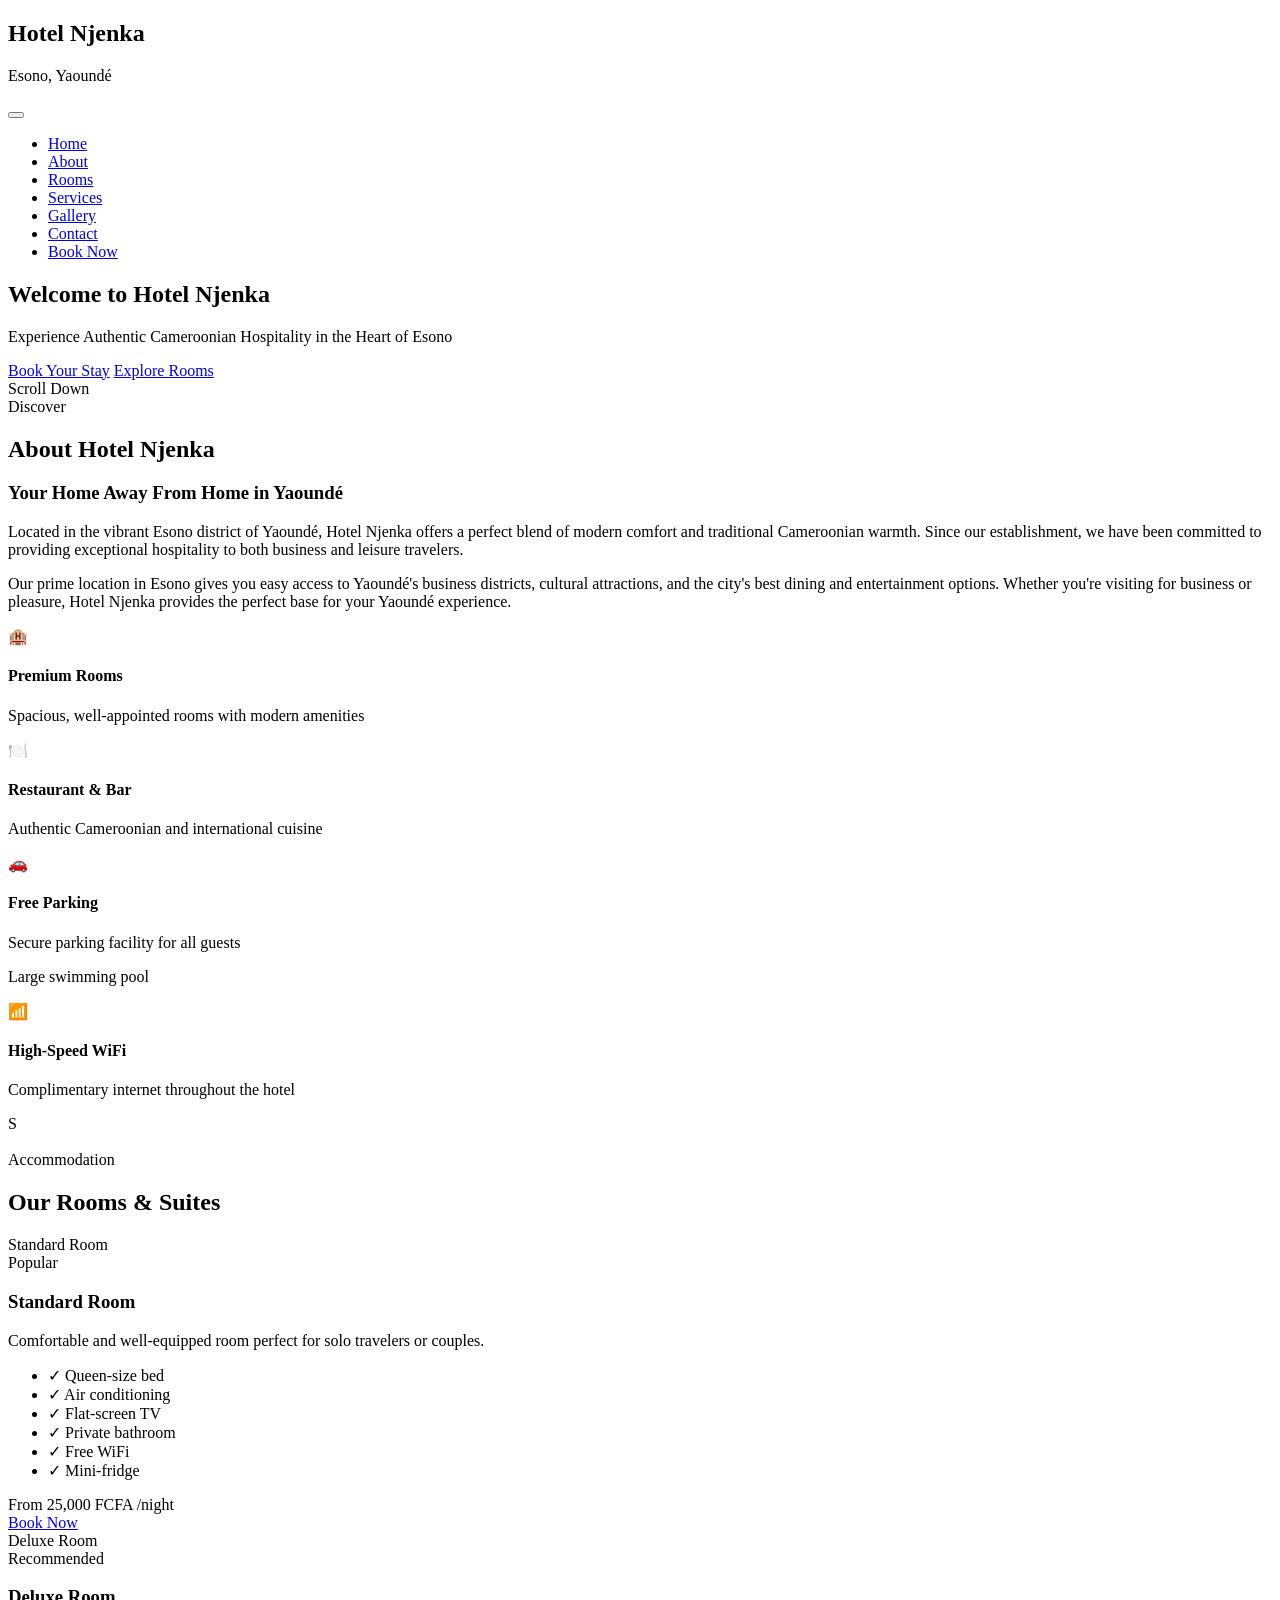
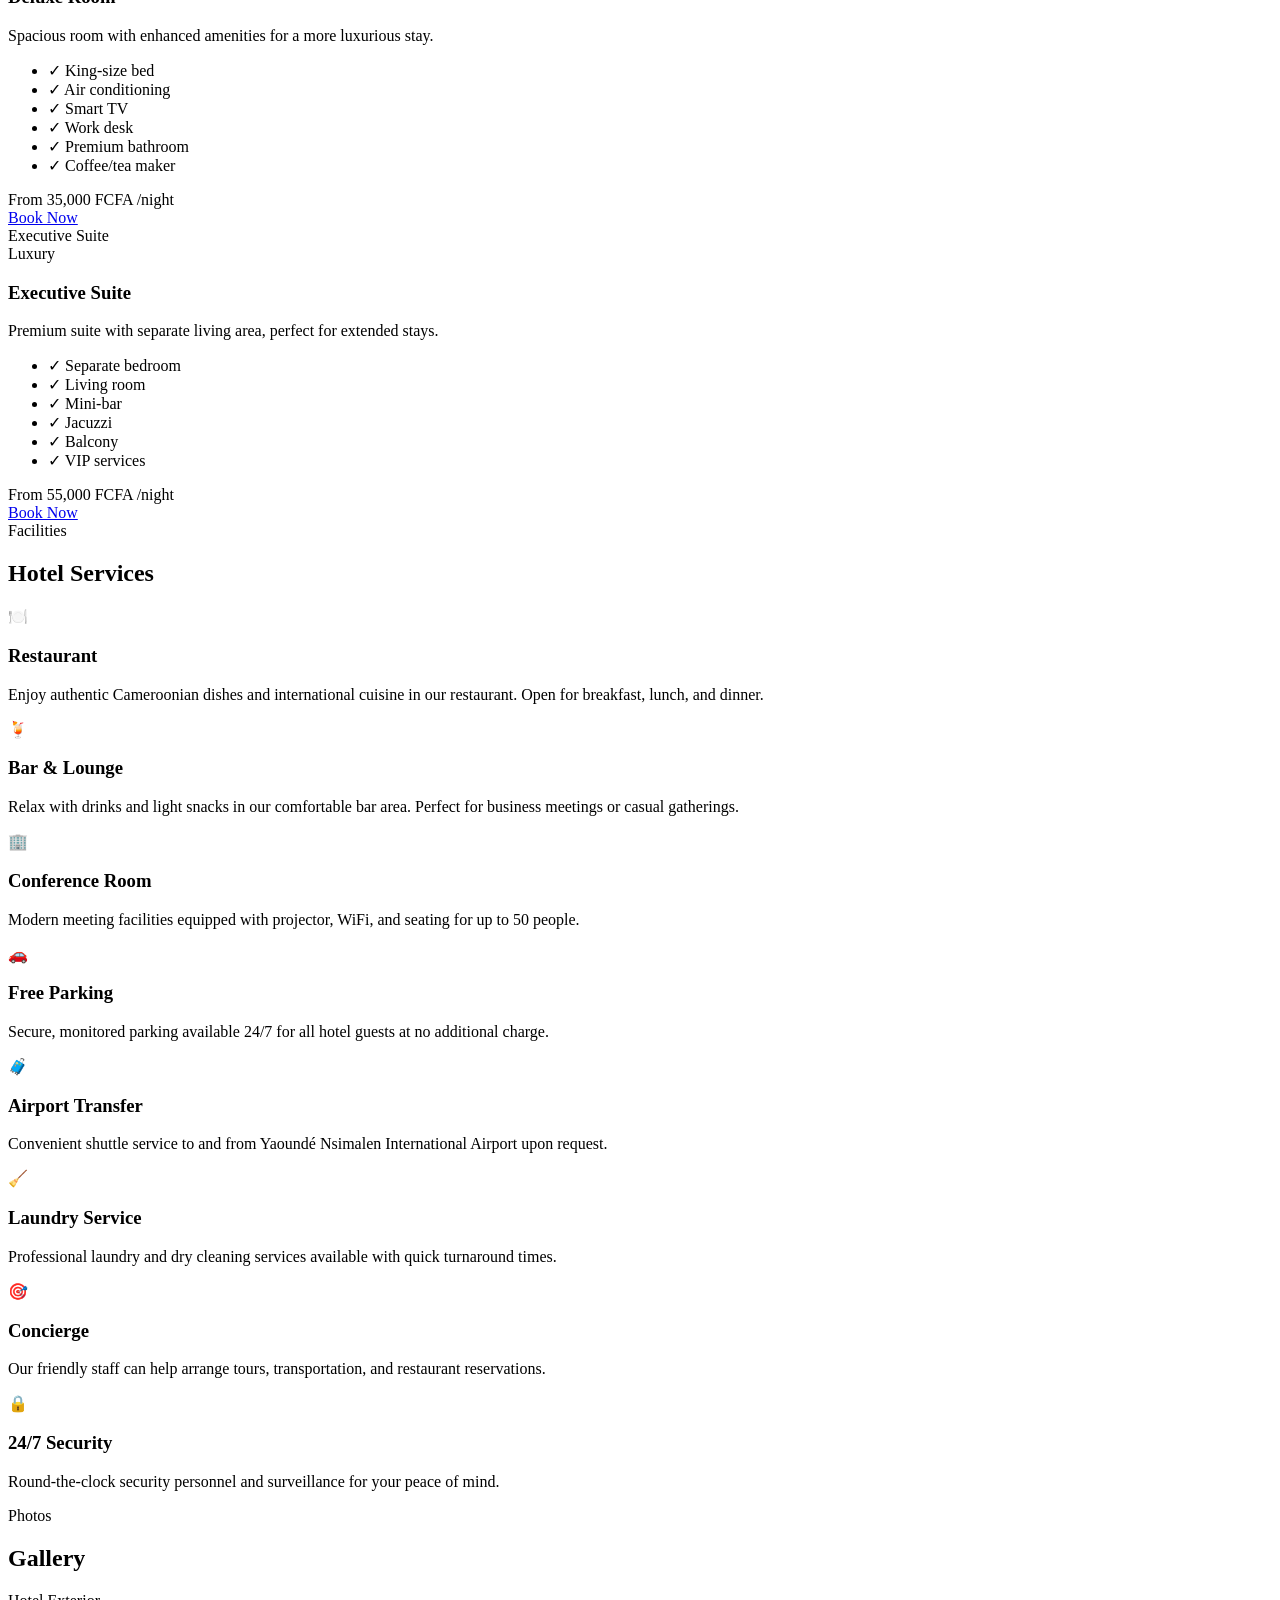
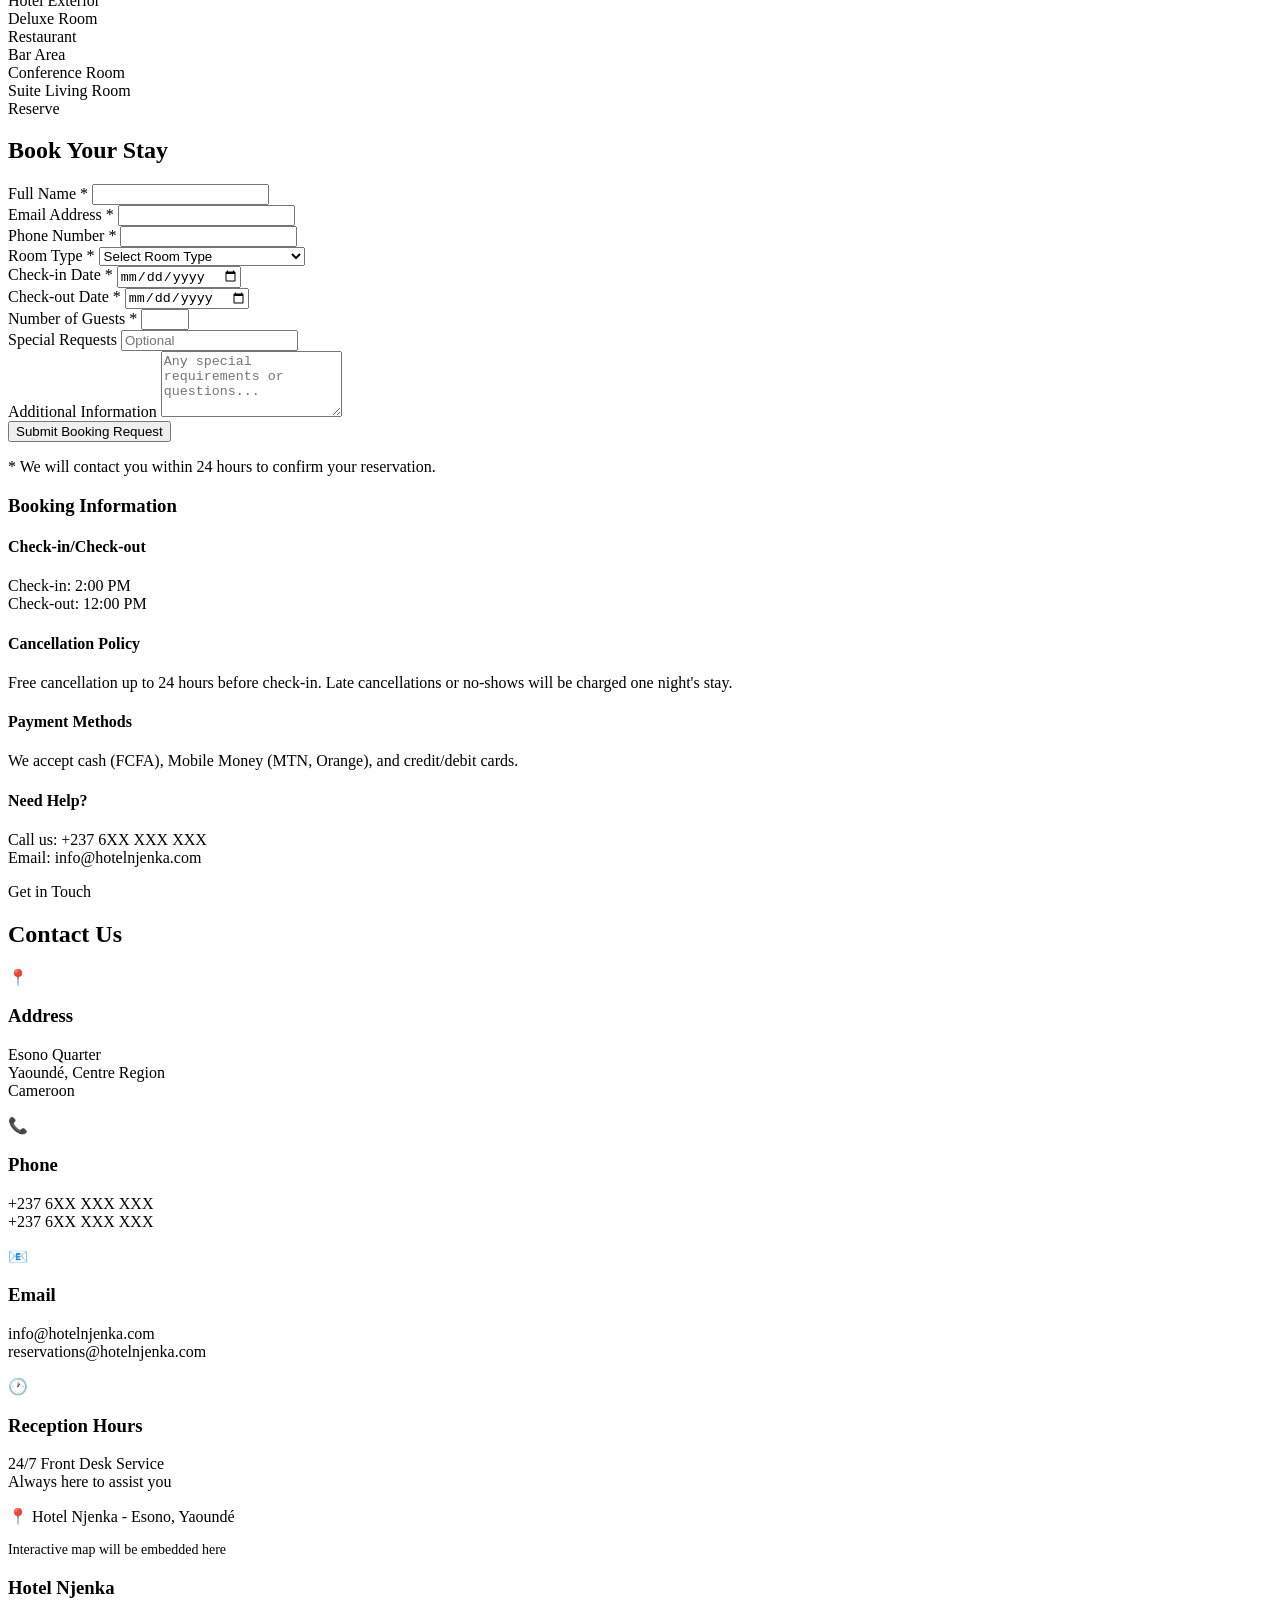
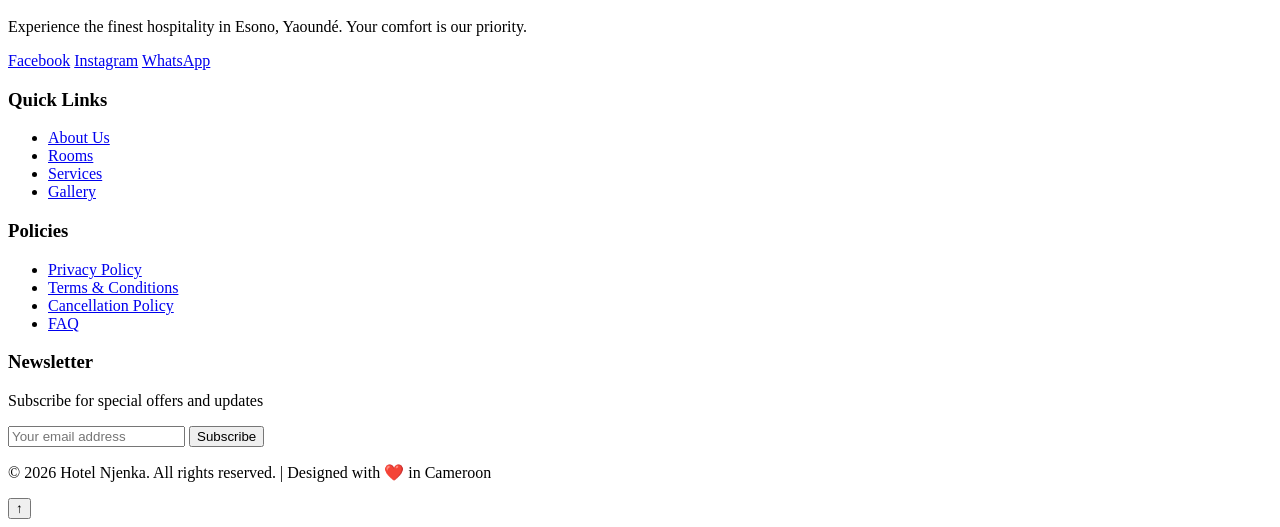
==== semester-project/index.html @ 91e0d19d "Create index.html for Hotel website Added a complete HTML structure for Hotel Njenka's website, incl" ====
<!DOCTYPE html>
<html lang="en">
<head>
    <meta charset="UTF-8">
    <meta name="viewport" content="width=device-width, initial-scale=1.0">
    <meta name="description" content="Hotel Njenka - Premium accommodation in Esono, Yaoundé, Cameroon. Experience comfort, luxury and authentic Cameroonian hospitality.">
    <meta name="keywords" content="Hotel Njenka, Yaoundé hotel, Esono accommodation, Cameroon hotels, luxury hotel Yaoundé">
    <title>Hotel Njenka - Premium Accommodation in Esono, Yaoundé</title>
    <link rel="stylesheet" href="styles.css">
    <link rel="preconnect" href="https://fonts.googleapis.com">
    <link rel="preconnect" href="https://fonts.gstatic.com" crossorigin>
    <link href="https://fonts.googleapis.com/css2?family=Playfair+Display:wght@400;600;700&family=Poppins:wght@300;400;500;600&display=swap" rel="stylesheet">
</head>
<body>
    <!-- Navigation -->
    <nav class="navbar" id="navbar">
        <div class="container nav-container">
            <div class="logo">
                <h1>Hotel Njenka</h1>
                <p class="logo-tagline">Esono, Yaoundé</p>
            </div>
            <button class="mobile-menu-toggle" id="mobileMenuToggle">
                <span></span>
                <span></span>
                <span></span>
            </button>
            <ul class="nav-menu" id="navMenu">
                <li><a href="#home" class="nav-link">Home</a></li>
                <li><a href="#about" class="nav-link">About</a></li>
                <li><a href="#rooms" class="nav-link">Rooms</a></li>
                <li><a href="#services" class="nav-link">Services</a></li>
                <li><a href="#gallery" class="nav-link">Gallery</a></li>
                <li><a href="#contact" class="nav-link">Contact</a></li>
                <li><a href="#book" class="btn-book">Book Now</a></li>
            </ul>
        </div>
    </nav>

    <!-- Hero Section -->
    <section id="home" class="hero">
        <div class="hero-overlay"></div>
        <div class="hero-content">
            <h1 class="hero-title">Welcome to Hotel Njenka</h1>
            <p class="hero-subtitle">Experience Authentic Cameroonian Hospitality in the Heart of Esono</p>
            <div class="hero-buttons">
                <a href="#book" class="btn btn-primary">Book Your Stay</a>
                <a href="#rooms" class="btn btn-secondary">Explore Rooms</a>
            </div>
        </div>
        <div class="scroll-indicator">
            <span>Scroll Down</span>
            <div class="scroll-arrow"></div>
        </div>
    </section>

    <!-- About Section -->
    <section id="about" class="about">
        <div class="container">
            <div class="section-header">
                <span class="section-subtitle">Discover</span>
                <h2 class="section-title">About Hotel Njenka</h2>
                <div class="section-divider"></div>
            </div>
            <div class="about-content">
                <div class="about-text">
                    <h3>Your Home Away From Home in Yaoundé</h3>
                    <p>Located in the vibrant Esono district of Yaoundé, Hotel Njenka offers a perfect blend of modern comfort and traditional Cameroonian warmth. Since our establishment, we have been committed to providing exceptional hospitality to both business and leisure travelers.</p>
                    <p>Our prime location in Esono gives you easy access to Yaoundé's business districts, cultural attractions, and the city's best dining and entertainment options. Whether you're visiting for business or pleasure, Hotel Njenka provides the perfect base for your Yaoundé experience.</p>
                    <div class="about-features">
                        <div class="feature-item">
                            <div class="feature-icon">🏨</div>
                            <h4>Premium Rooms</h4>
                            <p>Spacious, well-appointed rooms with modern amenities</p>
                        </div>
                        <div class="feature-item">
                            <div class="feature-icon">🍽️</div>
                            <h4>Restaurant & Bar</h4>
                            <p>Authentic Cameroonian and international cuisine</p>
                        </div>
                        <div class="feature-item">
                            <div class="feature-icon">🚗</div>
                            <h4>Free Parking</h4>
                            <p>Secure parking facility for all guests</p>
                            <p>Large swimming pool</p>
                        </div>
                        <div class="feature-item">
                            <div class="feature-icon">📶</div>
                            <h4>High-Speed WiFi</h4>
                            <p>Complimentary internet throughout the hotel</p>
                        </div>
                    </div>
                </div>S
                <div class="about-image">
                    <img src="img/WhatsApp Image 2026-03-12 at 15.04.30.jpeg" alt="">
                    <!-- <div class="image-placeholder">
                        <span>Hotel Njenka Building</span>
                    </div> -->
                </div>
            </div>
        </div>
    </section>

    <!-- Rooms Section -->
    <section id="rooms" class="rooms">
        <div class="container">
            <div class="section-header">
                <span class="section-subtitle">Accommodation</span>
                <h2 class="section-title">Our Rooms & Suites</h2>
                <div class="section-divider"></div>
            </div>
            <div class="rooms-grid">
                <!-- Standard Room -->
                <div class="room-card">
                    <div class="room-image">
                        <div class="image-placeholder">Standard Room</div>
                        <span class="room-badge">Popular</span>
                    </div>
                    <div class="room-content">
                        <h3>Standard Room</h3>
                        <p class="room-description">Comfortable and well-equipped room perfect for solo travelers or couples.</p>
                        <ul class="room-amenities">
                            <li>✓ Queen-size bed</li>
                            <li>✓ Air conditioning</li>
                            <li>✓ Flat-screen TV</li>
                            <li>✓ Private bathroom</li>
                            <li>✓ Free WiFi</li>
                            <li>✓ Mini-fridge</li>
                        </ul>
                        <div class="room-footer">
                            <div class="room-price">
                                <span class="price-from">From</span>
                                <span class="price-amount">25,000 FCFA</span>
                                <span class="price-period">/night</span>
                            </div>
                            <a href="#book" class="btn btn-small">Book Now</a>
                        </div>
                    </div>
                </div>

                <!-- Deluxe Room -->
                <div class="room-card">
                    <div class="room-image">
                        <div class="image-placeholder">Deluxe Room</div>
                        <span class="room-badge">Recommended</span>
                    </div>
                    <div class="room-content">
                        <h3>Deluxe Room</h3>
                        <p class="room-description">Spacious room with enhanced amenities for a more luxurious stay.</p>
                        <ul class="room-amenities">
                            <li>✓ King-size bed</li>
                            <li>✓ Air conditioning</li>
                            <li>✓ Smart TV</li>
                            <li>✓ Work desk</li>
                            <li>✓ Premium bathroom</li>
                            <li>✓ Coffee/tea maker</li>
                        </ul>
                        <div class="room-footer">
                            <div class="room-price">
                                <span class="price-from">From</span>
                                <span class="price-amount">35,000 FCFA</span>
                                <span class="price-period">/night</span>
                            </div>
                            <a href="#book" class="btn btn-small">Book Now</a>
                        </div>
                    </div>
                </div>

                <!-- Executive Suite -->
                <div class="room-card">
                    <div class="room-image">
                        <div class="image-placeholder">Executive Suite</div>
                        <span class="room-badge">Luxury</span>
                    </div>
                    <div class="room-content">
                        <h3>Executive Suite</h3>
                        <p class="room-description">Premium suite with separate living area, perfect for extended stays.</p>
                        <ul class="room-amenities">
                            <li>✓ Separate bedroom</li>
                            <li>✓ Living room</li>
                            <li>✓ Mini-bar</li>
                            <li>✓ Jacuzzi</li>
                            <li>✓ Balcony</li>
                            <li>✓ VIP services</li>
                        </ul>
                        <div class="room-footer">
                            <div class="room-price">
                                <span class="price-from">From</span>
                                <span class="price-amount">55,000 FCFA</span>
                                <span class="price-period">/night</span>
                            </div>
                            <a href="#book" class="btn btn-small">Book Now</a>
                        </div>
                    </div>
                </div>
            </div>
        </div>
    </section>

    <!-- Services Section -->
    <section id="services" class="services">
        <div class="container">
            <div class="section-header">
                <span class="section-subtitle">Facilities</span>
                <h2 class="section-title">Hotel Services</h2>
                <div class="section-divider"></div>
            </div>
            <div class="services-grid">
                <div class="service-card">
                    <div class="service-icon">🍽️</div>
                    <h3>Restaurant</h3>
                    <p>Enjoy authentic Cameroonian dishes and international cuisine in our restaurant. Open for breakfast, lunch, and dinner.</p>
                </div>
                <div class="service-card">
                    <div class="service-icon">🍹</div>
                    <h3>Bar & Lounge</h3>
                    <p>Relax with drinks and light snacks in our comfortable bar area. Perfect for business meetings or casual gatherings.</p>
                </div>
                <div class="service-card">
                    <div class="service-icon">🏢</div>
                    <h3>Conference Room</h3>
                    <p>Modern meeting facilities equipped with projector, WiFi, and seating for up to 50 people.</p>
                </div>
                <div class="service-card">
                    <div class="service-icon">🚗</div>
                    <h3>Free Parking</h3>
                    <p>Secure, monitored parking available 24/7 for all hotel guests at no additional charge.</p>
                </div>
                <div class="service-card">
                    <div class="service-icon">🧳</div>
                    <h3>Airport Transfer</h3>
                    <p>Convenient shuttle service to and from Yaoundé Nsimalen International Airport upon request.</p>
                </div>
                <div class="service-card">
                    <div class="service-icon">🧹</div>
                    <h3>Laundry Service</h3>
                    <p>Professional laundry and dry cleaning services available with quick turnaround times.</p>
                </div>
                <div class="service-card">
                    <div class="service-icon">🎯</div>
                    <h3>Concierge</h3>
                    <p>Our friendly staff can help arrange tours, transportation, and restaurant reservations.</p>
                </div>
                <div class="service-card">
                    <div class="service-icon">🔒</div>
                    <h3>24/7 Security</h3>
                    <p>Round-the-clock security personnel and surveillance for your peace of mind.</p>
                </div>
            </div>
        </div>
    </section>

    <!-- Gallery Section -->
    <section id="gallery" class="gallery">
        <div class="container">
            <div class="section-header">
                <span class="section-subtitle">Photos</span>
                <h2 class="section-title">Gallery</h2>
                <div class="section-divider"></div>
            </div>
            <div class="gallery-grid">
                <div class="gallery-item">
                    <div class="image-placeholder">Hotel Exterior</div>
                </div>
                <div class="gallery-item">
                    <div class="image-placeholder">Deluxe Room</div>
                </div>
                <div class="gallery-item">
                    <div class="image-placeholder">Restaurant</div>
                </div>
                <div class="gallery-item">
                    <div class="image-placeholder">Bar Area</div>
                </div>
                <div class="gallery-item">
                    <div class="image-placeholder">Conference Room</div>
                </div>
                <div class="gallery-item">
                    <div class="image-placeholder">Suite Living Room</div>
                </div>
            </div>
        </div>
    </section>

    <!-- Booking Section -->
    <section id="book" class="booking">
        <div class="container">
            <div class="section-header">
                <span class="section-subtitle">Reserve</span>
                <h2 class="section-title">Book Your Stay</h2>
                <div class="section-divider"></div>
            </div>
            <div class="booking-container">
                <form class="booking-form" id="bookingForm">
                    <div class="form-row">
                        <div class="form-group">
                            <label for="fullName">Full Name *</label>
                            <input type="text" id="fullName" name="fullName" required>
                        </div>
                        <div class="form-group">
                            <label for="email">Email Address *</label>
                            <input type="email" id="email" name="email" required>
                        </div>
                    </div>
                    <div class="form-row">
                        <div class="form-group">
                            <label for="phone">Phone Number *</label>
                            <input type="tel" id="phone" name="phone" required>
                        </div>
                        <div class="form-group">
                            <label for="roomType">Room Type *</label>
                            <select id="roomType" name="roomType" required>
                                <option value="">Select Room Type</option>
                                <option value="standard">Standard Room - 25,000 FCFA</option>
                                <option value="deluxe">Deluxe Room - 35,000 FCFA</option>
                                <option value="suite">Executive Suite - 55,000 FCFA</option>
                            </select>
                        </div>
                    </div>
                    <div class="form-row">
                        <div class="form-group">
                            <label for="checkIn">Check-in Date *</label>
                            <input type="date" id="checkIn" name="checkIn" required>
                        </div>
                        <div class="form-group">
                            <label for="checkOut">Check-out Date *</label>
                            <input type="date" id="checkOut" name="checkOut" required>
                        </div>
                    </div>
                    <div class="form-row">
                        <div class="form-group">
                            <label for="guests">Number of Guests *</label>
                            <input type="number" id="guests" name="guests" min="1" max="10" required>
                        </div>
                        <div class="form-group">
                            <label for="specialRequests">Special Requests</label>
                            <input type="text" id="specialRequests" name="specialRequests" placeholder="Optional">
                        </div>
                    </div>
                    <div class="form-group full-width">
                        <label for="message">Additional Information</label>
                        <textarea id="message" name="message" rows="4" placeholder="Any special requirements or questions..."></textarea>
                    </div>
                    <button type="submit" class="btn btn-primary btn-large">Submit Booking Request</button>
                    <p class="form-note">* We will contact you within 24 hours to confirm your reservation.</p>
                </form>
                <div class="booking-info">
                    <h3>Booking Information</h3>
                    <div class="info-item">
                        <h4>Check-in/Check-out</h4>
                        <p>Check-in: 2:00 PM<br>Check-out: 12:00 PM</p>
                    </div>
                    <div class="info-item">
                        <h4>Cancellation Policy</h4>
                        <p>Free cancellation up to 24 hours before check-in. Late cancellations or no-shows will be charged one night's stay.</p>
                    </div>
                    <div class="info-item">
                        <h4>Payment Methods</h4>
                        <p>We accept cash (FCFA), Mobile Money (MTN, Orange), and credit/debit cards.</p>
                    </div>
                    <div class="info-item">
                        <h4>Need Help?</h4>
                        <p>Call us: +237 6XX XXX XXX<br>Email: info@hotelnjenka.com</p>
                    </div>
                </div>
            </div>
        </div>
    </section>

    <!-- Contact Section -->
    <section id="contact" class="contact">
        <div class="container">
            <div class="section-header">
                <span class="section-subtitle">Get in Touch</span>
                <h2 class="section-title">Contact Us</h2>
                <div class="section-divider"></div>
            </div>
            <div class="contact-content">
                <div class="contact-info">
                    <div class="contact-item">
                        <div class="contact-icon">📍</div>
                        <h3>Address</h3>
                        <p>Esono Quarter<br>Yaoundé, Centre Region<br>Cameroon</p>
                    </div>
                    <div class="contact-item">
                        <div class="contact-icon">📞</div>
                        <h3>Phone</h3>
                        <p>+237 6XX XXX XXX<br>+237 6XX XXX XXX</p>
                    </div>
                    <div class="contact-item">
                        <div class="contact-icon">📧</div>
                        <h3>Email</h3>
                        <p>info@hotelnjenka.com<br>reservations@hotelnjenka.com</p>
                    </div>
                    <div class="contact-item">
                        <div class="contact-icon">🕐</div>
                        <h3>Reception Hours</h3>
                        <p>24/7 Front Desk Service<br>Always here to assist you</p>
                    </div>
                </div>
                <div class="contact-map">
                    <div class="map-placeholder">
                        <p>📍 Hotel Njenka - Esono, Yaoundé</p>
                        <p style="font-size: 14px; margin-top: 10px;">Interactive map will be embedded here</p>
                    </div>
                </div>
            </div>
        </div>
    </section>

    <!-- Footer -->
    <footer class="footer">
        <div class="container">
            <div class="footer-content">
                <div class="footer-section">
                    <h3>Hotel Njenka</h3>
                    <p>Experience the finest hospitality in Esono, Yaoundé. Your comfort is our priority.</p>
                    <div class="social-links">
                        <a href="#" class="social-link">Facebook</a>
                        <a href="#" class="social-link">Instagram</a>
                        <a href="#" class="social-link">WhatsApp</a>
                    </div>
                </div>
                <div class="footer-section">
                    <h3>Quick Links</h3>
                    <ul class="footer-links">
                        <li><a href="#about">About Us</a></li>
                        <li><a href="#rooms">Rooms</a></li>
                        <li><a href="#services">Services</a></li>
                        <li><a href="#gallery">Gallery</a></li>
                    </ul>
                </div>
                <div class="footer-section">
                    <h3>Policies</h3>
                    <ul class="footer-links">
                        <li><a href="#">Privacy Policy</a></li>
                        <li><a href="#">Terms & Conditions</a></li>
                        <li><a href="#">Cancellation Policy</a></li>
                        <li><a href="#">FAQ</a></li>
                    </ul>
                </div>
                <div class="footer-section">
                    <h3>Newsletter</h3>
                    <p>Subscribe for special offers and updates</p>
                    <form class="newsletter-form">
                        <input type="email" placeholder="Your email address" required>
                        <button type="submit" class="btn btn-small">Subscribe</button>
                    </form>
                </div>
            </div>
            <div class="footer-bottom">
                <p>&copy; 2026 Hotel Njenka. All rights reserved. | Designed with ❤️ in Cameroon</p>
            </div>
        </div>
    </footer>

    <!-- Scroll to Top Button -->
    <button class="scroll-top" id="scrollTop">↑</button>

    <script src="script.js"></script>
</body>
</html>
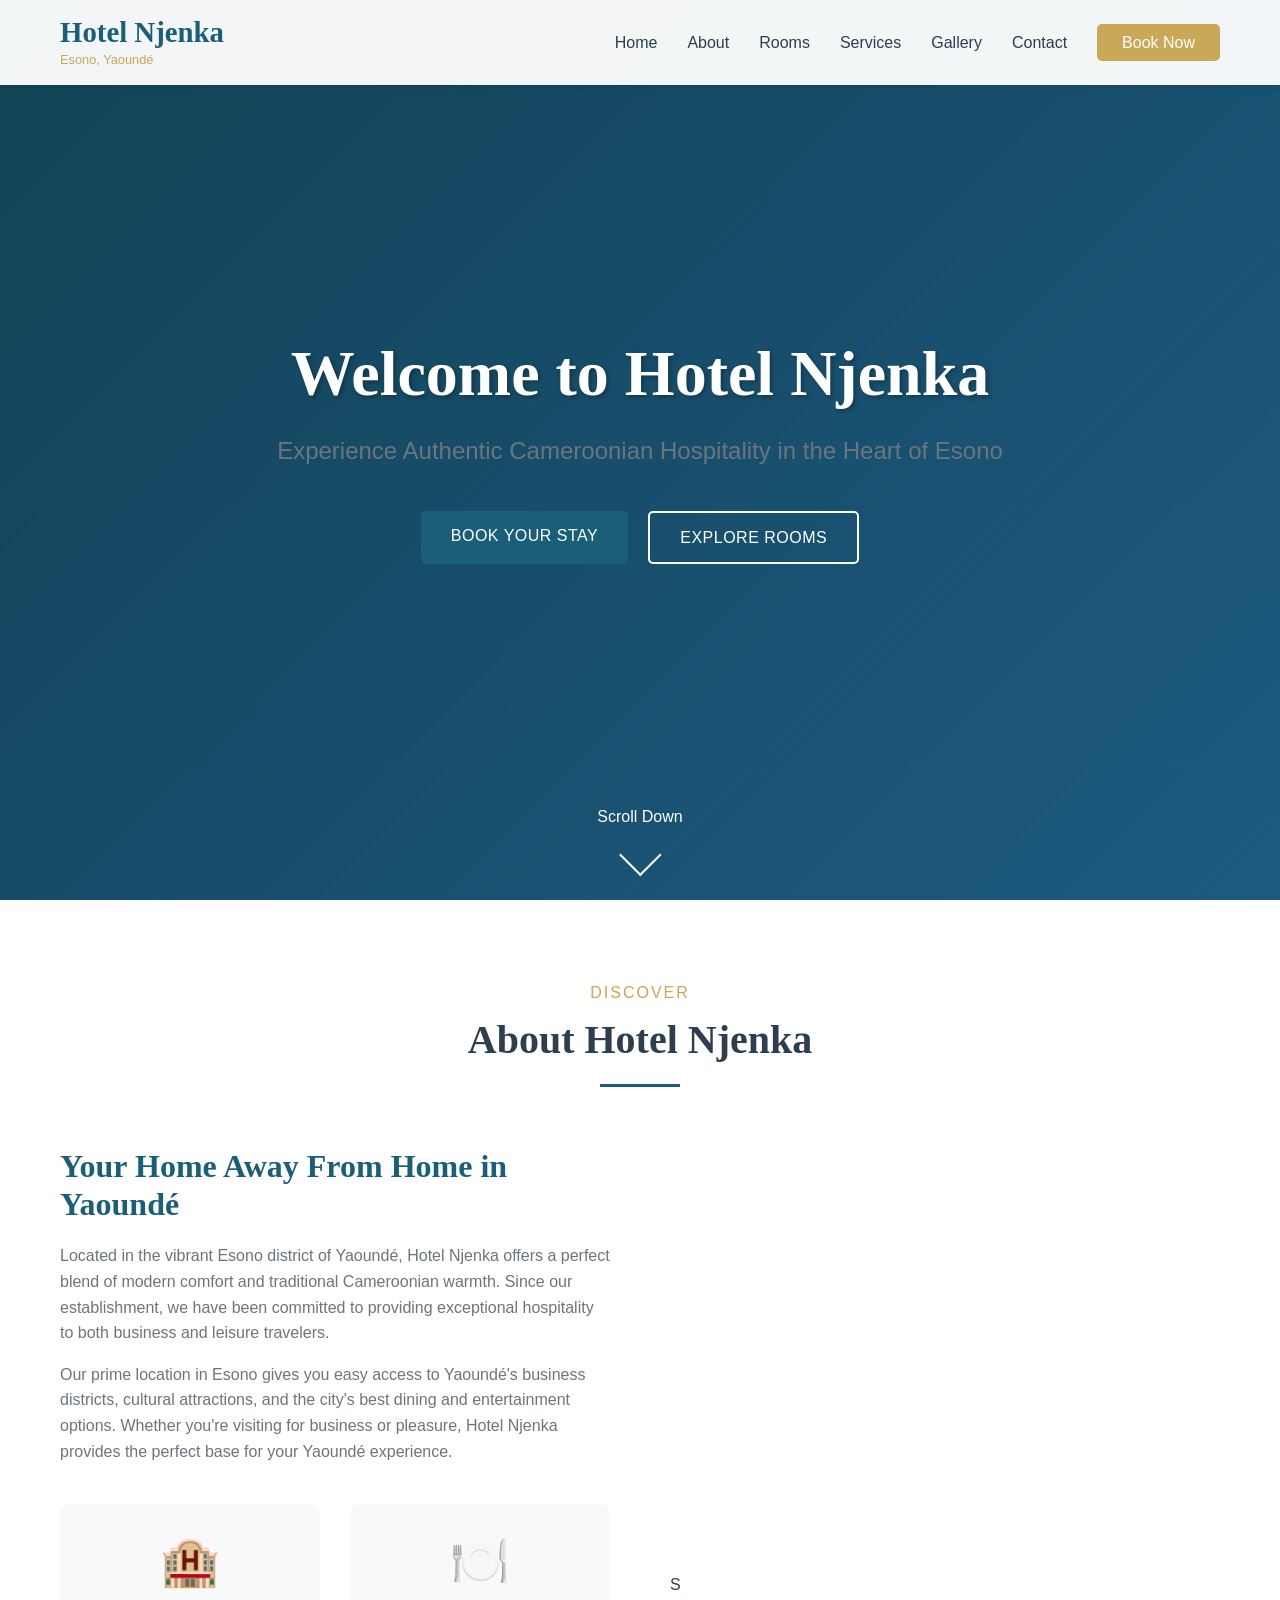
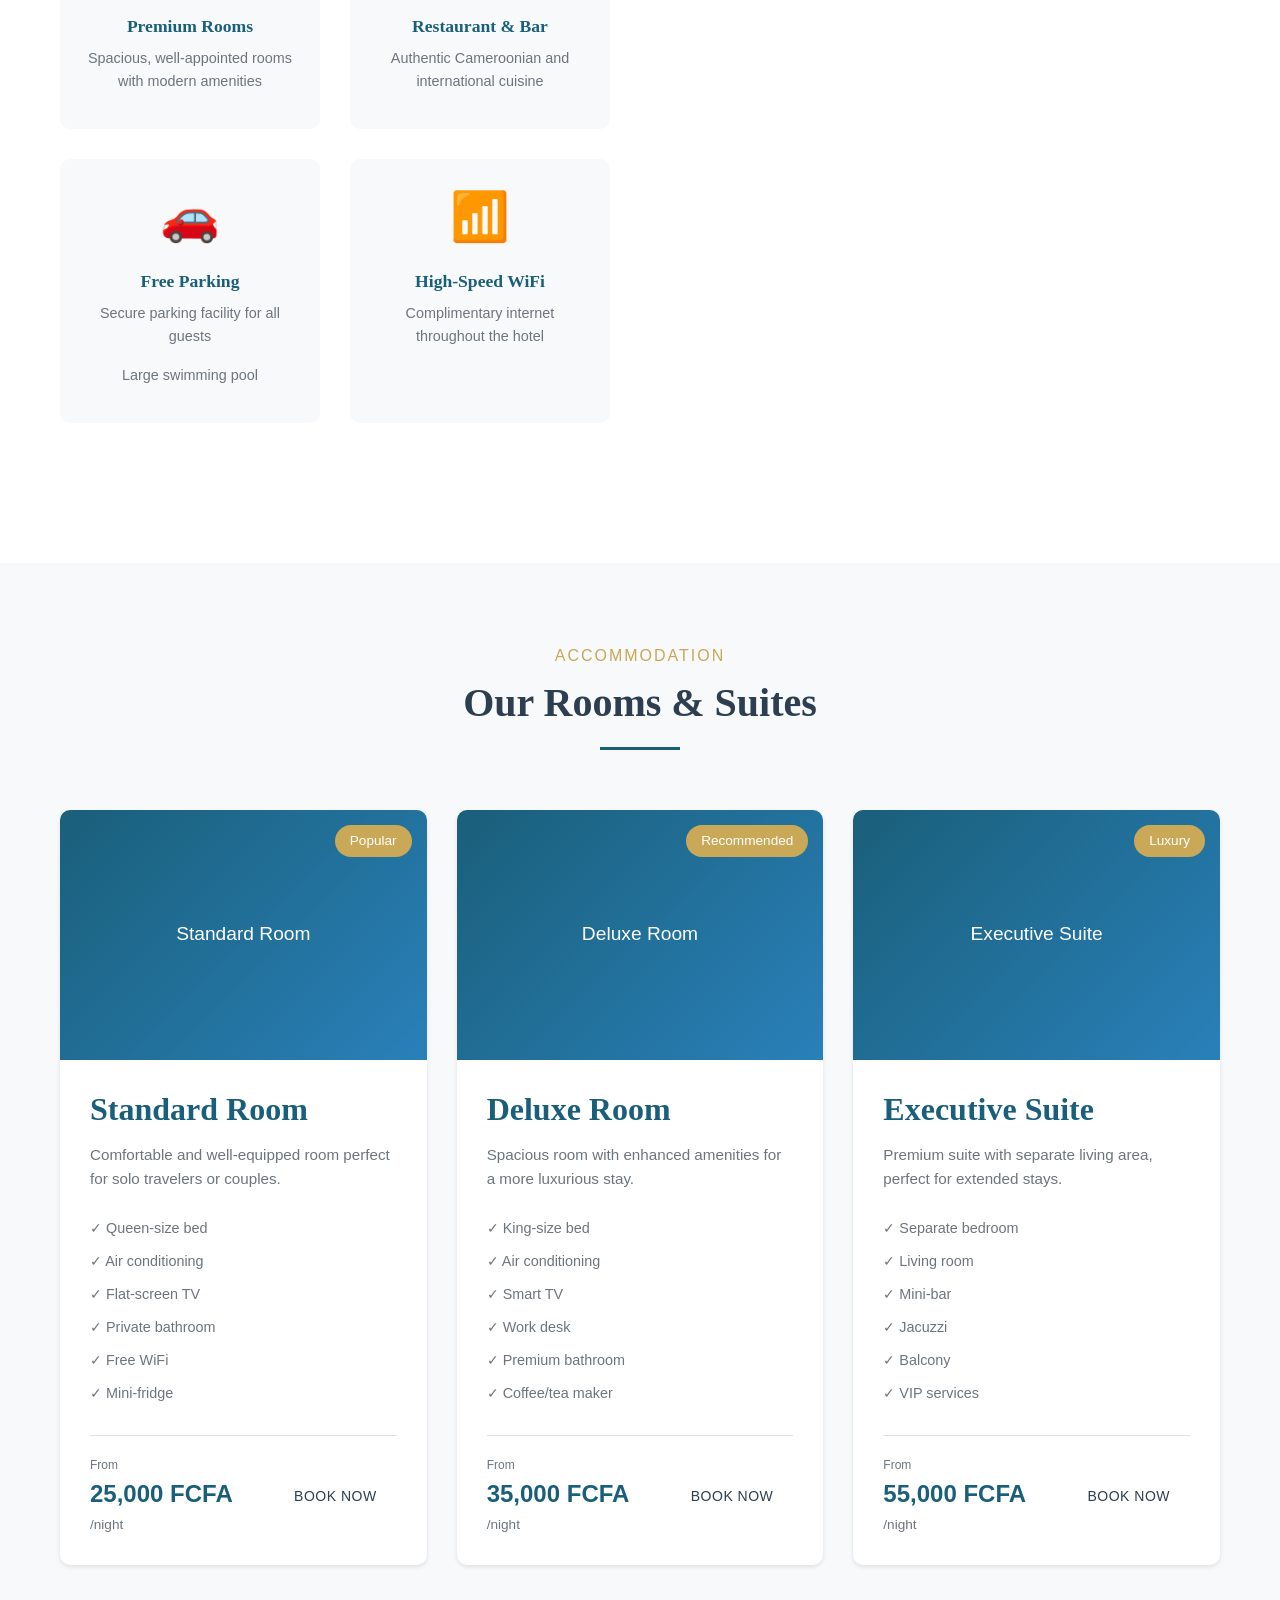
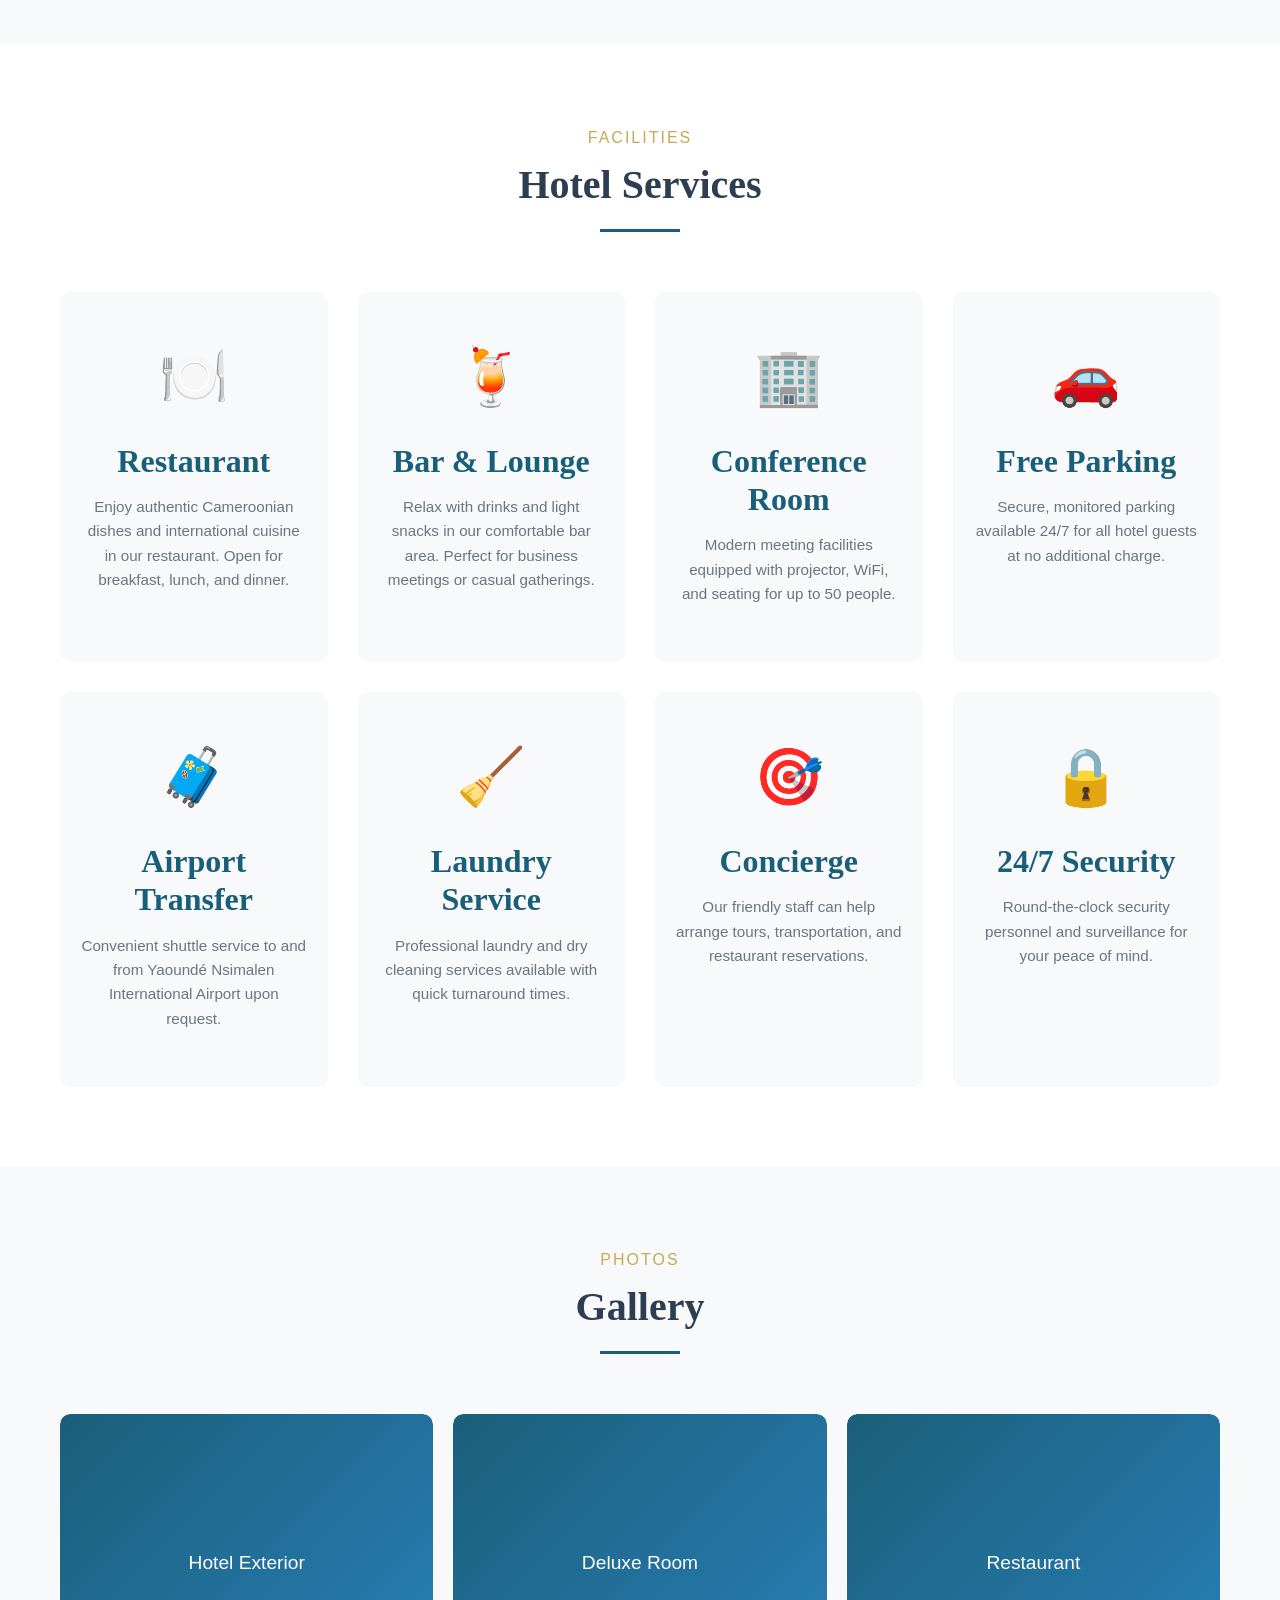
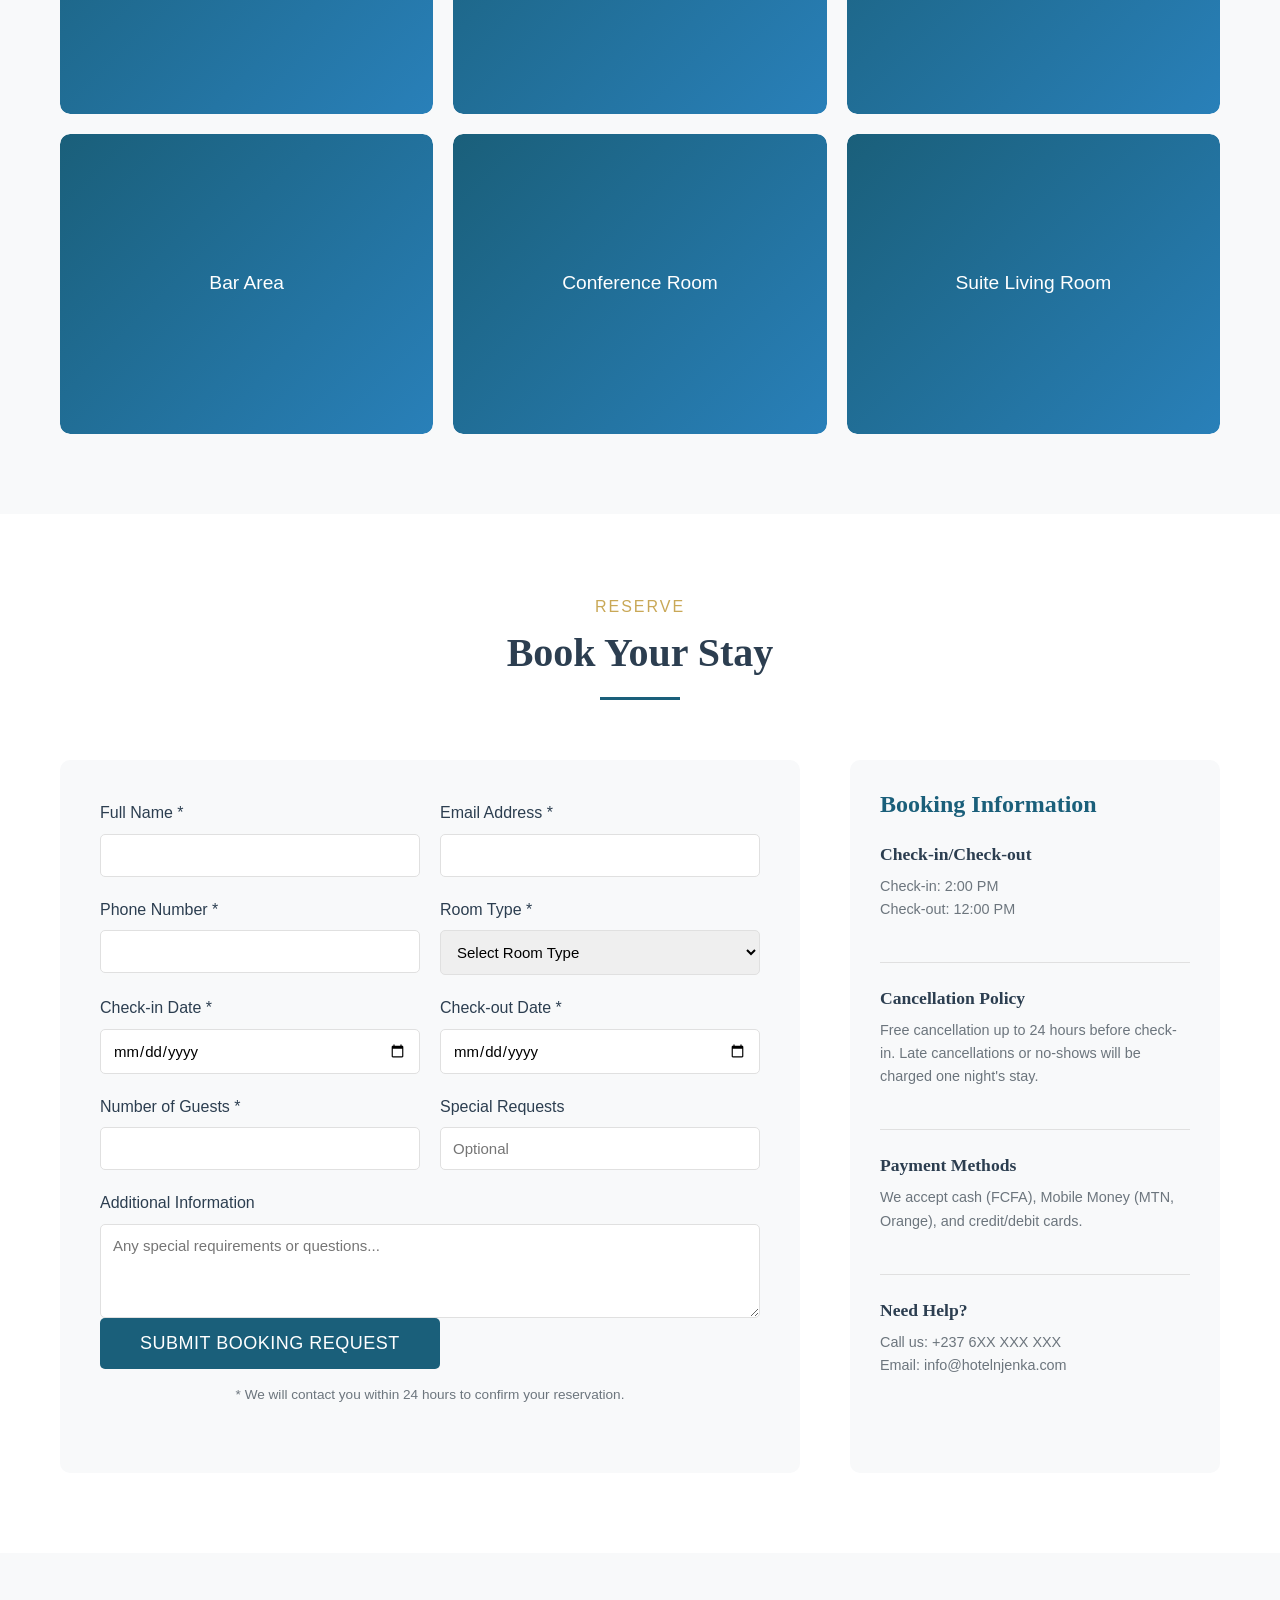
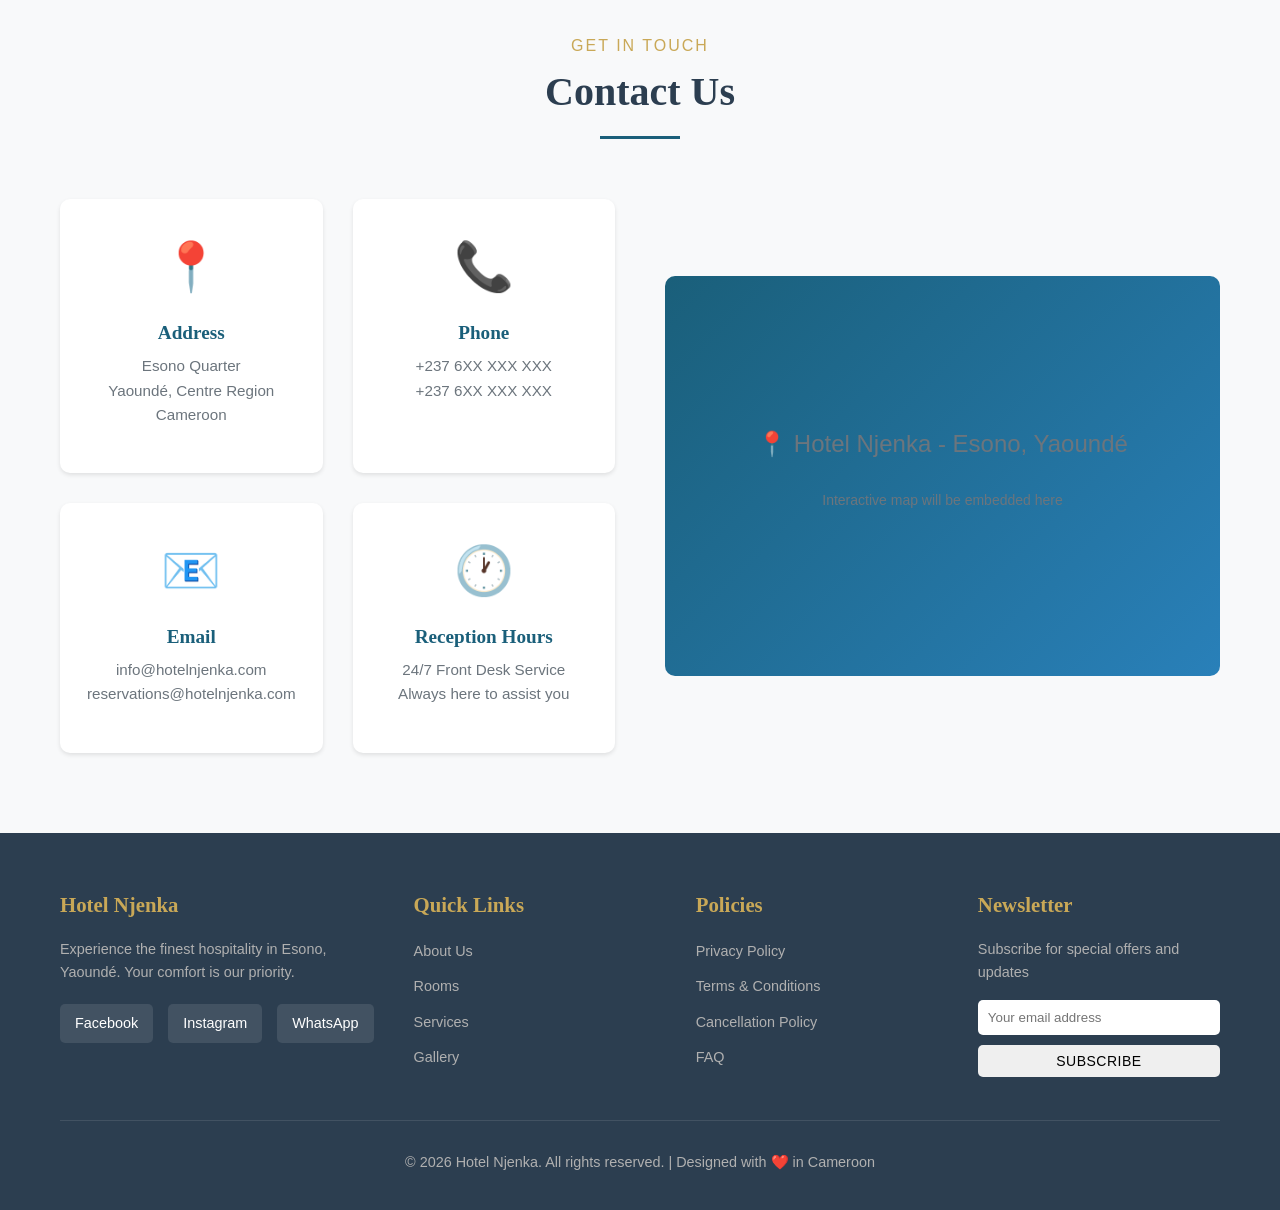
==== commit 051e5653: "Add files via upload" ====
--- a/semester-project/index.html
+++ b/semester-project/index.html
@@ -457,4 +457,4 @@
 
     <script src="script.js"></script>
 </body>
-</html>
+</html>
--- a/semester-project/styles.css
+++ b/semester-project/styles.css
@@ -0,0 +1,1042 @@
+/* ===================================
+   HOTEL NJENKA - CORRECTED STYLESHEET
+   Premium Hotel Website Design
+   =================================== */
+
+/* === ROOT VARIABLES === */
+:root {
+    --primary-color: #1a5f7a;
+    --secondary-color: #c9a857;
+    --accent-color: #d4af37;
+    --text-dark: #2c3e50;
+    --text-light: #6c757d;
+    --bg-light: #f8f9fa;
+    --bg-white: #ffffff;
+    --border-color: #e0e0e0;
+    --success-color: #28a745;
+    --danger-color: #dc3545;
+    
+    --font-heading: 'Playfair Display', serif;
+    --font-body: 'Poppins', sans-serif;
+    
+    --shadow-sm: 0 2px 4px rgba(0,0,0,0.1);
+    --shadow-md: 0 4px 6px rgba(0,0,0,0.1);
+    --shadow-lg: 0 10px 15px rgba(0,0,0,0.1);
+    --shadow-xl: 0 20px 25px rgba(0,0,0,0.15);
+    
+    --transition: all 0.3s ease;
+}
+
+/* === RESET & BASE STYLES === */
+* {
+    margin: 0;
+    padding: 0;
+    box-sizing: border-box;
+}
+
+html {
+    scroll-behavior: smooth;
+}
+
+body {
+    font-family: var(--font-body);
+    font-size: 16px;
+    line-height: 1.6;
+    color: var(--text-dark);
+    background-color: var(--bg-white);
+    overflow-x: hidden;
+}
+
+.container {
+    max-width: 1200px;
+    margin: 0 auto;
+    padding: 0 20px;
+}
+
+/* === TYPOGRAPHY === */
+h1, h2, h3, h4, h5, h6 {
+    font-family: var(--font-heading);
+    font-weight: 600;
+    line-height: 1.2;
+    margin-bottom: 1rem;
+}
+
+h1 { font-size: 3rem; }
+h2 { font-size: 2.5rem; }
+h3 { font-size: 2rem; }
+h4 { font-size: 1.5rem; }
+h5 { font-size: 1.25rem; }
+h6 { font-size: 1rem; }
+
+p {
+    margin-bottom: 1rem;
+    color: var(--text-light);
+}
+
+a {
+    text-decoration: none;
+    color: inherit;
+    transition: var(--transition);
+}
+
+ul {
+    list-style: none;
+}
+
+/* === IMAGE BASE STYLES === */
+img {
+    max-width: 100%;
+    height: auto;
+    display: block;
+}
+
+/* Smooth loading for images */
+img:not([src]) {
+    visibility: hidden;
+}
+
+/* === BUTTONS === */
+.btn {
+    display: inline-block;
+    padding: 12px 30px;
+    font-family: var(--font-body);
+    font-size: 16px;
+    font-weight: 500;
+    text-align: center;
+    border: none;
+    border-radius: 5px;
+    cursor: pointer;
+    transition: var(--transition);
+    text-transform: uppercase;
+    letter-spacing: 0.5px;
+}
+
+.btn-primary {
+    background-color: var(--primary-color);
+    color: white;
+}
+
+.btn-primary:hover {
+    background-color: #144859;
+    transform: translateY(-2px);
+    box-shadow: var(--shadow-md);
+}
+
+.btn-secondary {
+    background-color: transparent;
+    color: white;
+    border: 2px solid white;
+}
+
+.btn-secondary:hover {
+    background-color: white;
+    color: var(--primary-color);
+}
+
+.btn-small {
+    padding: 8px 20px;
+    font-size: 14px;
+}
+
+.btn-large {
+    padding: 15px 40px;
+    font-size: 18px;
+}
+
+.btn-book {
+    background-color: var(--secondary-color);
+    color: white;
+    padding: 10px 25px;
+    border-radius: 5px;
+    font-weight: 500;
+}
+
+.btn-book:hover {
+    background-color: var(--accent-color);
+}
+
+/* === NAVIGATION === */
+.navbar {
+    position: fixed;
+    top: 0;
+    left: 0;
+    width: 100%;
+    background-color: rgba(255, 255, 255, 0.95);
+    box-shadow: var(--shadow-sm);
+    z-index: 1000;
+    transition: var(--transition);
+}
+
+.navbar.scrolled {
+    background-color: white;
+    box-shadow: var(--shadow-md);
+}
+
+.nav-container {
+    display: flex;
+    justify-content: space-between;
+    align-items: center;
+    padding: 15px 20px;
+}
+
+.logo h1 {
+    font-family: var(--font-heading);
+    font-size: 1.8rem;
+    color: var(--primary-color);
+    margin: 0;
+}
+
+.logo-tagline {
+    font-size: 0.8rem;
+    color: var(--secondary-color);
+    margin: 0;
+}
+
+/* Logo image styling (if you add logo image) */
+.logo-img {
+    height: 50px;
+    width: auto;
+}
+
+.nav-menu {
+    display: flex;
+    align-items: center;
+    gap: 30px;
+}
+
+.nav-link {
+    color: var(--text-dark);
+    font-weight: 500;
+    position: relative;
+}
+
+.nav-link::after {
+    content: '';
+    position: absolute;
+    bottom: -5px;
+    left: 0;
+    width: 0;
+    height: 2px;
+    background-color: var(--primary-color);
+    transition: var(--transition);
+}
+
+.nav-link:hover::after {
+    width: 100%;
+}
+
+.mobile-menu-toggle {
+    display: none;
+    flex-direction: column;
+    gap: 5px;
+    background: none;
+    border: none;
+    cursor: pointer;
+}
+
+.mobile-menu-toggle span {
+    width: 25px;
+    height: 3px;
+    background-color: var(--primary-color);
+    transition: var(--transition);
+}
+
+/* === HERO SECTION === */
+.hero {
+    height: 100vh;
+    /* Option 1: Use gradient (current) */
+    background: linear-gradient(135deg, var(--primary-color) 0%, #2980b9 100%);
+    
+    /* Option 2: Use image (uncomment when you have hero-background.jpg)
+    background-image: url('images/hero-background.jpg');
+    background-size: cover;
+    background-position: center;
+    background-attachment: fixed;
+    */
+    
+    position: relative;
+    display: flex;
+    align-items: center;
+    justify-content: center;
+    text-align: center;
+    overflow: hidden;
+}
+
+.hero-overlay {
+    position: absolute;
+    top: 0;
+    left: 0;
+    width: 100%;
+    height: 100%;
+    background: rgba(0, 0, 0, 0.3);
+}
+
+.hero-content {
+    position: relative;
+    z-index: 2;
+    color: white;
+    max-width: 800px;
+    padding: 20px;
+    animation: fadeInUp 1s ease;
+}
+
+.hero-title {
+    font-size: 4rem;
+    margin-bottom: 20px;
+    text-shadow: 2px 2px 4px rgba(0,0,0,0.3);
+}
+
+.hero-subtitle {
+    font-size: 1.5rem;
+    margin-bottom: 40px;
+    font-weight: 300;
+}
+
+.hero-buttons {
+    display: flex;
+    gap: 20px;
+    justify-content: center;
+    flex-wrap: wrap;
+}
+
+.scroll-indicator {
+    position: absolute;
+    bottom: 30px;
+    left: 50%;
+    transform: translateX(-50%);
+    color: white;
+    text-align: center;
+    animation: bounce 2s infinite;
+}
+
+.scroll-arrow {
+    width: 30px;
+    height: 30px;
+    border-left: 2px solid white;
+    border-bottom: 2px solid white;
+    transform: rotate(-45deg);
+    margin: 10px auto 0;
+}
+
+@keyframes fadeInUp {
+    from {
+        opacity: 0;
+        transform: translateY(30px);
+    }
+    to {
+        opacity: 1;
+        transform: translateY(0);
+    }
+}
+
+@keyframes bounce {
+    0%, 20%, 50%, 80%, 100% {
+        transform: translateX(-50%) translateY(0);
+    }
+    40% {
+        transform: translateX(-50%) translateY(-10px);
+    }
+    60% {
+        transform: translateX(-50%) translateY(-5px);
+    }
+}
+
+/* === SECTION STYLES === */
+section {
+    padding: 80px 0;
+}
+
+.section-header {
+    text-align: center;
+    margin-bottom: 60px;
+}
+
+.section-subtitle {
+    display: block;
+    color: var(--secondary-color);
+    font-size: 1rem;
+    text-transform: uppercase;
+    letter-spacing: 2px;
+    margin-bottom: 10px;
+}
+
+.section-title {
+    font-size: 2.5rem;
+    color: var(--text-dark);
+    margin-bottom: 20px;
+}
+
+.section-divider {
+    width: 80px;
+    height: 3px;
+    background-color: var(--primary-color);
+    margin: 0 auto;
+}
+
+/* === ABOUT SECTION === */
+.about {
+    background-color: var(--bg-white);
+}
+
+.about-content {
+    display: grid;
+    grid-template-columns: 1fr 1fr;
+    gap: 60px;
+    align-items: center;
+}
+
+.about-text h3 {
+    color: var(--primary-color);
+    margin-bottom: 20px;
+}
+
+.about-features {
+    display: grid;
+    grid-template-columns: repeat(2, 1fr);
+    gap: 30px;
+    margin-top: 40px;
+}
+
+.feature-item {
+    text-align: center;
+    padding: 20px;
+    background-color: var(--bg-light);
+    border-radius: 10px;
+    transition: var(--transition);
+}
+
+.feature-item:hover {
+    transform: translateY(-5px);
+    box-shadow: var(--shadow-md);
+}
+
+.feature-icon {
+    font-size: 3rem;
+    margin-bottom: 15px;
+}
+
+.feature-item h4 {
+    color: var(--primary-color);
+    font-size: 1.1rem;
+    margin-bottom: 10px;
+}
+
+.feature-item p {
+    font-size: 0.9rem;
+}
+
+.about-image {
+    display: flex;
+    align-items: center;
+    justify-content: center;
+}
+
+/* About section image styling (when you add real images) */
+.about-image img {
+    width: 100%;
+    border-radius: 10px;
+    box-shadow: 0 10px 25px rgba(0,0,0,0.15);
+    max-height: 500px;
+    object-fit: cover;
+}
+
+/* === IMAGE PLACEHOLDER (Temporary) === */
+.image-placeholder {
+    background: linear-gradient(135deg, var(--primary-color) 0%, #2980b9 100%);
+    color: white;
+    display: flex;
+    align-items: center;
+    justify-content: center;
+    font-size: 1.2rem;
+    font-weight: 500;
+    text-align: center;
+    padding: 20px;
+    border-radius: 10px;
+    min-height: 400px;
+    width: 100%;
+}
+
+/* === ROOMS SECTION === */
+.rooms {
+    background-color: var(--bg-light);
+}
+
+.rooms-grid {
+    display: grid;
+    grid-template-columns: repeat(auto-fit, minmax(320px, 1fr));
+    gap: 30px;
+}
+
+.room-card {
+    background-color: white;
+    border-radius: 10px;
+    overflow: hidden;
+    box-shadow: var(--shadow-sm);
+    transition: var(--transition);
+}
+
+.room-card:hover {
+    transform: translateY(-10px);
+    box-shadow: var(--shadow-xl);
+}
+
+.room-image {
+    position: relative;
+    height: 250px;
+    overflow: hidden;
+}
+
+/* Styling for real images in room cards */
+.room-image img {
+    width: 100%;
+    height: 100%;
+    object-fit: cover;
+    transition: transform 0.3s ease;
+}
+
+.room-card:hover .room-image img {
+    transform: scale(1.1);
+}
+
+/* Placeholder styling (remove when using real images) */
+.room-image .image-placeholder {
+    height: 100%;
+    min-height: auto;
+    border-radius: 0;
+}
+
+.room-badge {
+    position: absolute;
+    top: 15px;
+    right: 15px;
+    background-color: var(--secondary-color);
+    color: white;
+    padding: 5px 15px;
+    border-radius: 20px;
+    font-size: 0.85rem;
+    font-weight: 500;
+    z-index: 2;
+}
+
+.room-content {
+    padding: 30px;
+}
+
+.room-content h3 {
+    color: var(--primary-color);
+    margin-bottom: 15px;
+}
+
+.room-description {
+    font-size: 0.95rem;
+    margin-bottom: 20px;
+}
+
+.room-amenities {
+    margin-bottom: 25px;
+}
+
+.room-amenities li {
+    padding: 5px 0;
+    font-size: 0.9rem;
+    color: var(--text-light);
+}
+
+.room-footer {
+    display: flex;
+    justify-content: space-between;
+    align-items: center;
+    padding-top: 20px;
+    border-top: 1px solid var(--border-color);
+}
+
+.room-price {
+    display: flex;
+    flex-direction: column;
+}
+
+.price-from {
+    font-size: 0.75rem;
+    color: var(--text-light);
+}
+
+.price-amount {
+    font-size: 1.5rem;
+    font-weight: 700;
+    color: var(--primary-color);
+}
+
+.price-period {
+    font-size: 0.85rem;
+    color: var(--text-light);
+}
+
+/* === SERVICES SECTION === */
+.services {
+    background-color: var(--bg-white);
+}
+
+.services-grid {
+    display: grid;
+    grid-template-columns: repeat(auto-fit, minmax(250px, 1fr));
+    gap: 30px;
+}
+
+.service-card {
+    text-align: center;
+    padding: 40px 20px;
+    background-color: var(--bg-light);
+    border-radius: 10px;
+    transition: var(--transition);
+}
+
+.service-card:hover {
+    background-color: var(--primary-color);
+    color: white;
+    transform: translateY(-5px);
+    box-shadow: var(--shadow-lg);
+}
+
+.service-card:hover h3,
+.service-card:hover p {
+    color: white;
+}
+
+.service-icon {
+    font-size: 3.5rem;
+    margin-bottom: 20px;
+}
+
+.service-card h3 {
+    color: var(--primary-color);
+    margin-bottom: 15px;
+    transition: var(--transition);
+}
+
+.service-card p {
+    font-size: 0.95rem;
+    transition: var(--transition);
+}
+
+/* === GALLERY SECTION === */
+.gallery {
+    background-color: var(--bg-light);
+}
+
+.gallery-grid {
+    display: grid;
+    grid-template-columns: repeat(auto-fit, minmax(300px, 1fr));
+    gap: 20px;
+}
+
+.gallery-item {
+    position: relative;
+    overflow: hidden;
+    border-radius: 10px;
+    height: 300px;
+    cursor: pointer;
+}
+
+/* Gallery real images */
+.gallery-item img {
+    width: 100%;
+    height: 100%;
+    object-fit: cover;
+    transition: transform 0.5s ease;
+}
+
+.gallery-item:hover img {
+    transform: scale(1.15);
+}
+
+/* Gallery placeholder (remove when using real images) */
+.gallery-item .image-placeholder {
+    height: 100%;
+    min-height: auto;
+    transition: var(--transition);
+}
+
+.gallery-item:hover .image-placeholder {
+    transform: scale(1.1);
+}
+
+/* === BOOKING SECTION === */
+.booking {
+    background-color: var(--bg-white);
+}
+
+.booking-container {
+    display: grid;
+    grid-template-columns: 2fr 1fr;
+    gap: 50px;
+}
+
+.booking-form {
+    background-color: var(--bg-light);
+    padding: 40px;
+    border-radius: 10px;
+}
+
+.form-row {
+    display: grid;
+    grid-template-columns: repeat(2, 1fr);
+    gap: 20px;
+    margin-bottom: 20px;
+}
+
+.form-group {
+    display: flex;
+    flex-direction: column;
+}
+
+.form-group.full-width {
+    grid-column: 1 / -1;
+}
+
+.form-group label {
+    font-weight: 500;
+    margin-bottom: 8px;
+    color: var(--text-dark);
+}
+
+.form-group input,
+.form-group select,
+.form-group textarea {
+    padding: 12px;
+    border: 1px solid var(--border-color);
+    border-radius: 5px;
+    font-family: var(--font-body);
+    font-size: 15px;
+    transition: var(--transition);
+}
+
+.form-group input:focus,
+.form-group select:focus,
+.form-group textarea:focus {
+    outline: none;
+    border-color: var(--primary-color);
+    box-shadow: 0 0 0 3px rgba(26, 95, 122, 0.1);
+}
+
+.form-note {
+    font-size: 0.85rem;
+    color: var(--text-light);
+    margin-top: 15px;
+    text-align: center;
+}
+
+.booking-info {
+    background-color: var(--bg-light);
+    padding: 30px;
+    border-radius: 10px;
+    height: fit-content;
+}
+
+.booking-info h3 {
+    color: var(--primary-color);
+    margin-bottom: 25px;
+    font-size: 1.5rem;
+}
+
+.info-item {
+    margin-bottom: 25px;
+    padding-bottom: 25px;
+    border-bottom: 1px solid var(--border-color);
+}
+
+.info-item:last-child {
+    border-bottom: none;
+}
+
+.info-item h4 {
+    color: var(--text-dark);
+    font-size: 1.1rem;
+    margin-bottom: 10px;
+}
+
+.info-item p {
+    font-size: 0.9rem;
+}
+
+/* === CONTACT SECTION === */
+.contact {
+    background-color: var(--bg-light);
+}
+
+.contact-content {
+    display: grid;
+    grid-template-columns: 1fr 1fr;
+    gap: 50px;
+}
+
+.contact-info {
+    display: grid;
+    grid-template-columns: repeat(2, 1fr);
+    gap: 30px;
+}
+
+.contact-item {
+    text-align: center;
+    padding: 30px 20px;
+    background-color: white;
+    border-radius: 10px;
+    box-shadow: var(--shadow-sm);
+}
+
+.contact-icon {
+    font-size: 3rem;
+    margin-bottom: 15px;
+}
+
+.contact-item h3 {
+    color: var(--primary-color);
+    font-size: 1.2rem;
+    margin-bottom: 10px;
+}
+
+.contact-item p {
+    font-size: 0.95rem;
+}
+
+.contact-map {
+    display: flex;
+    align-items: center;
+}
+
+.map-placeholder {
+    width: 100%;
+    height: 400px;
+    background: linear-gradient(135deg, var(--primary-color) 0%, #2980b9 100%);
+    border-radius: 10px;
+    display: flex;
+    flex-direction: column;
+    align-items: center;
+    justify-content: center;
+    color: white;
+    font-size: 1.5rem;
+    font-weight: 500;
+}
+
+/* === FOOTER === */
+.footer {
+    background-color: var(--text-dark);
+    color: white;
+    padding: 60px 0 20px;
+}
+
+.footer-content {
+    display: grid;
+    grid-template-columns: repeat(4, 1fr);
+    gap: 40px;
+    margin-bottom: 40px;
+}
+
+.footer-section h3 {
+    color: var(--secondary-color);
+    margin-bottom: 20px;
+    font-size: 1.3rem;
+}
+
+.footer-section p {
+    color: #b0b0b0;
+    font-size: 0.9rem;
+}
+
+.social-links {
+    display: flex;
+    gap: 15px;
+    margin-top: 20px;
+}
+
+.social-link {
+    color: white;
+    padding: 8px 15px;
+    background-color: rgba(255,255,255,0.1);
+    border-radius: 5px;
+    font-size: 0.9rem;
+    transition: var(--transition);
+}
+
+.social-link:hover {
+    background-color: var(--primary-color);
+}
+
+.footer-links li {
+    margin-bottom: 10px;
+}
+
+.footer-links a {
+    color: #b0b0b0;
+    font-size: 0.9rem;
+    transition: var(--transition);
+}
+
+.footer-links a:hover {
+    color: var(--secondary-color);
+    padding-left: 5px;
+}
+
+.newsletter-form {
+    display: flex;
+    flex-direction: column;
+    gap: 10px;
+    margin-top: 15px;
+}
+
+.newsletter-form input {
+    padding: 10px;
+    border: none;
+    border-radius: 5px;
+    font-family: var(--font-body);
+}
+
+.footer-bottom {
+    text-align: center;
+    padding-top: 30px;
+    border-top: 1px solid rgba(255,255,255,0.1);
+}
+
+.footer-bottom p {
+    color: #b0b0b0;
+    font-size: 0.9rem;
+}
+
+/* === SCROLL TO TOP BUTTON === */
+.scroll-top {
+    position: fixed;
+    bottom: 30px;
+    right: 30px;
+    width: 50px;
+    height: 50px;
+    background-color: var(--primary-color);
+    color: white;
+    border: none;
+    border-radius: 50%;
+    font-size: 1.5rem;
+    cursor: pointer;
+    opacity: 0;
+    visibility: hidden;
+    transition: var(--transition);
+    box-shadow: var(--shadow-lg);
+    z-index: 999;
+}
+
+.scroll-top.visible {
+    opacity: 1;
+    visibility: visible;
+}
+
+.scroll-top:hover {
+    background-color: var(--secondary-color);
+    transform: translateY(-5px);
+}
+
+/* === RESPONSIVE DESIGN === */
+
+/* Tablets */
+@media (max-width: 992px) {
+    .hero-title {
+        font-size: 3rem;
+    }
+    
+    .about-content,
+    .contact-content,
+    .booking-container {
+        grid-template-columns: 1fr;
+    }
+    
+    .footer-content {
+        grid-template-columns: repeat(2, 1fr);
+    }
+    
+    .about-features {
+        grid-template-columns: 1fr;
+    }
+}
+
+/* Mobile */
+@media (max-width: 768px) {
+    .nav-menu {
+        position: fixed;
+        top: 70px;
+        left: -100%;
+        width: 100%;
+        height: calc(100vh - 70px);
+        background-color: white;
+        flex-direction: column;
+        align-items: flex-start;
+        padding: 30px;
+        transition: var(--transition);
+        box-shadow: var(--shadow-lg);
+    }
+    
+    .nav-menu.active {
+        left: 0;
+    }
+    
+    .mobile-menu-toggle {
+        display: flex;
+    }
+    
+    .hero-title {
+        font-size: 2.5rem;
+    }
+    
+    .hero-subtitle {
+        font-size: 1.2rem;
+    }
+    
+    .hero-buttons {
+        flex-direction: column;
+        gap: 15px;
+    }
+    
+    .section-title {
+        font-size: 2rem;
+    }
+    
+    .form-row {
+        grid-template-columns: 1fr;
+    }
+    
+    .contact-info {
+        grid-template-columns: 1fr;
+    }
+    
+    .footer-content {
+        grid-template-columns: 1fr;
+    }
+    
+    .rooms-grid,
+    .services-grid {
+        grid-template-columns: 1fr;
+    }
+}
+
+/* Small Mobile */
+@media (max-width: 480px) {
+    .hero-title {
+        font-size: 2rem;
+    }
+    
+    .section-title {
+        font-size: 1.8rem;
+    }
+    
+    h1 { font-size: 2rem; }
+    h2 { font-size: 1.8rem; }
+    h3 { font-size: 1.5rem; }
+    
+    .btn {
+        padding: 10px 20px;
+        font-size: 14px;
+    }
+    
+    .scroll-top {
+        width: 40px;
+        height: 40px;
+        font-size: 1.2rem;
+        bottom: 20px;
+        right: 20px;
+    }
+}
